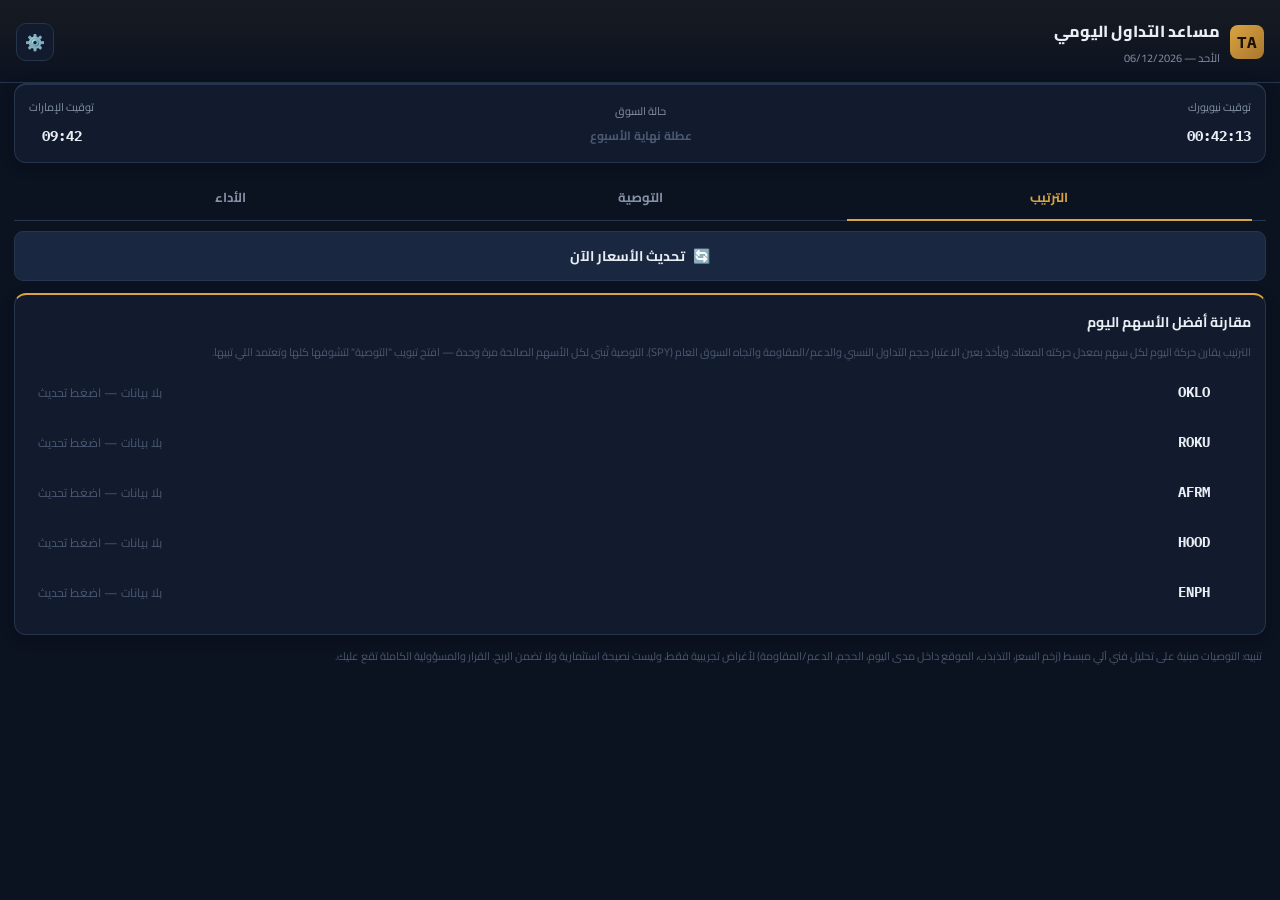
==== index.html @ c10551a5 "Rename index-1.html to index.html" ====
<!DOCTYPE html>
<html lang="ar" dir="rtl">
<head>
<meta charset="UTF-8">
<meta name="viewport" content="width=device-width, initial-scale=1.0, maximum-scale=1.0">
<title>مساعد التداول اليومي</title>
<link rel="stylesheet" href="styles.css">
</head>
<body>

<header class="topbar">
  <div class="brand">
    <div class="brand-mark">TA</div>
    <div>
      <h1>مساعد التداول اليومي</h1>
      <div class="daylabel" id="dayLabel"></div>
    </div>
  </div>
  <button class="icon-btn" onclick="toggleSettings()">⚙️</button>
</header>

<div class="content">

  <div class="card statusstrip">
    <div class="stat">
      <div class="label">توقيت نيويورك</div>
      <div class="mono val" id="nyClock">--:--:--</div>
    </div>
    <div class="stat">
      <div class="label">حالة السوق</div>
      <div id="statusLabel" style="font-weight:700; font-size:12px;">--</div>
    </div>
    <div class="stat">
      <div class="label">توقيت الإمارات</div>
      <div class="mono val" id="dubaiClock">--:--</div>
    </div>
  </div>

  <div class="card" id="marketBadgeCard" style="display:none;">
    <div class="row">
      <div class="label">اتجاه السوق العام (SPY)</div>
      <div id="marketBadgeVal" class="mono" style="font-weight:700; font-size:13px;"></div>
    </div>
  </div>

  <div class="card" id="settingsPanel" style="display:none;">
    <div class="val" style="margin-bottom:8px;">مفتاح Finnhub API (مجاني)</div>
    <div class="flexgap" style="margin-bottom:12px;">
      <input id="apiKeyInput" placeholder="الصق المفتاح هنا" style="direction:ltr;">
      <button class="btn btn-green" style="width:80px;" onclick="saveApiKey()">حفظ</button>
    </div>
    <div class="disclaimer" style="margin-bottom:14px;">احصل على مفتاح مجاني من finnhub.io ثم الصقه هنا. يُحفظ على جهازك فقط (localStorage).</div>

    <div class="val" style="margin-bottom:8px;">قائمة المتابعة</div>
    <div id="watchlistChips" style="margin-bottom:8px;"></div>
    <div class="flexgap" style="margin-bottom:8px;">
      <input id="newSymbolInput" placeholder="رمز السهم مثل TSLA" style="direction:ltr;" onkeydown="if(event.key==='Enter')addSymbol()">
      <button class="btn btn-gold" style="width:50px;" onclick="addSymbol()">+</button>
    </div>
    <button class="btn btn-gold" style="font-size:12px; margin-bottom:16px;" onclick="addPresetSymbols()">+ إضافة أسهم عالية التذبذب (COIN, PLTR, SOFI, RIVN, MARA, SMCI, MSTR)</button>

    <div class="val" style="margin-bottom:8px;">طريقة حساب المخاطرة (الوقف/الأهداف)</div>
    <div class="flexgap" style="margin-bottom:8px;">
      <button id="riskModeAutoBtn" class="btn flex1" style="font-size:12px;" onclick="setRiskMode('auto')">تلقائي (من الدعم/المقاومة)</button>
      <button id="riskModeManualBtn" class="btn flex1" style="font-size:12px;" onclick="setRiskMode('manual')">يدوي (نسبة ثابتة)</button>
    </div>
    <div class="disclaimer" style="margin-bottom:8px;" id="riskModeExplain"></div>
    <div class="val" style="margin-bottom:8px;" id="riskPctLabel">أقصى نسبة مخاطرة للصفقة (%)</div>
    <div class="flexgap" style="margin-bottom:4px;">
      <input id="riskPctInput" type="number" step="0.1" min="0.3" max="10" style="direction:ltr;">
      <button class="btn btn-green" style="width:80px;" onclick="saveRiskPct()">حفظ</button>
    </div>
    <div class="disclaimer">في الوضع التلقائي: تُستخدم هذي النسبة فقط لو ما توفر دعم/مقاومة كافٍ للسهم. في الوضع اليدوي: هذي هي النسبة الثابتة المستخدمة دائمًا. الافتراضي 2%.</div>
  </div>

  <nav class="tabs">
    <button class="tab active" id="tabbtn-rank" onclick="switchTab('rank')">الترتيب</button>
    <button class="tab" id="tabbtn-rec" onclick="switchTab('rec')">التوصية</button>
    <button class="tab" id="tabbtn-perf" onclick="switchTab('perf')">الأداء</button>
  </nav>

  <section class="tabpanel" id="tab-rank">
    <button class="btn btn-gold flexgap" style="justify-content:center; align-items:center; gap:8px; margin-bottom:12px;" onclick="fetchQuotes()" id="refreshBtn">
      <span id="refreshIcon">🔄</span> <span id="refreshText">تحديث الأسعار الآن</span>
    </button>

    <div id="errorBox" class="card" style="display:none; border-color:var(--bear); background:#2A1414; font-size:12px;"></div>
    <div id="openingBox" class="card" style="display:none; border-color:var(--gold); font-size:12px;">
      أول 15 دقيقة من التداول جارية — ينتظر النظام انتهاءها لالتقاط سعر مرجعي دقيق قبل إصدار أي توصية.
    </div>

    <div class="card accent">
      <div class="val" style="margin-bottom:8px;">مقارنة أفضل الأسهم اليوم</div>
      <div class="disclaimer" style="margin-bottom:8px;">الترتيب يقارن حركة اليوم لكل سهم بمعدل حركته المعتاد، ويأخذ بعين الاعتبار حجم التداول النسبي والدعم/المقاومة واتجاه السوق العام (SPY). التوصية تُبنى لكل الأسهم الصالحة مرة وحدة — افتح تبويب "التوصية" لتشوفها كلها وتعتمد اللي تبيها.</div>
      <div id="rankingList"></div>
    </div>
  </section>

  <section class="tabpanel" id="tab-rec" hidden>
    <div class="card accent" id="recCard" style="display:none;"></div>
  </section>

  <section class="tabpanel" id="tab-perf" hidden>
    <div class="card">
      <div class="row" style="margin-bottom:6px;">
        <div class="val">دقة التوصيات (آخر 14 يوم)</div>
        <div class="mono" id="weekRate" style="color:var(--gold); font-size:12px; font-weight:700;"></div>
      </div>
      <div id="chartArea"></div>
      <div id="historyLog" style="margin-top:10px;"></div>
    </div>
  </section>

  <div class="disclaimer" style="padding:0 4px;">
    تنبيه: التوصيات مبنية على تحليل فني آلي مبسط (زخم السعر، التذبذب، الموقع داخل مدى اليوم، الحجم، الدعم/المقاومة) لأغراض تجريبية فقط، وليست نصيحة استثمارية ولا تضمن الربح. القرار والمسؤولية الكاملة تقع عليك.
  </div>

</div>

<script src="app.js"></script>
</body>
</html>
---- styles.css ----
@import url('https://fonts.googleapis.com/css2?family=Cairo:wght@500;700;800;900&family=IBM+Plex+Mono:wght@400;500;600;700&display=swap');

:root{
  --bg:#0B1220;
  --panel:#121B2E;
  --panelAlt:#1A2740;
  --border:#26344D;
  --gold:#D9A441;
  --bull:#2FBF8F;
  --bear:#E5484D;
  --text:#E9EEF5;
  --dim:#8592A6;
  --dimmer:#4B5871;
}
*{box-sizing:border-box;}
html,body{margin:0; background:var(--bg); color:var(--text); font-family:'Cairo',sans-serif;}
body{padding:0 0 40px;}
.mono{font-family:'IBM Plex Mono',monospace; direction:ltr; display:inline-block;}

/* ---------- Header ---------- */
.topbar{
  display:flex; align-items:center; justify-content:space-between;
  padding:16px 16px 14px; border-bottom:1px solid var(--border);
  background:linear-gradient(180deg, rgba(217,164,65,0.06), transparent);
}
.brand{display:flex; align-items:center; gap:10px;}
.brand-mark{
  width:34px; height:34px; border-radius:8px; flex-shrink:0;
  background:linear-gradient(135deg, var(--gold), #A9762F);
  display:flex; align-items:center; justify-content:center;
  font-weight:900; color:#1a1204; font-size:16px; font-family:'IBM Plex Mono',monospace;
}
.brand h1{font-size:16px; margin:0; font-weight:800; letter-spacing:0.2px;}
.daylabel{color:var(--dim); font-size:11px; margin-top:2px;}
.icon-btn{
  background:var(--panel); border:1px solid var(--border); border-radius:10px;
  width:38px; height:38px; font-size:16px; cursor:pointer; color:var(--text);
}

.content{padding:0 14px;}

/* ---------- Cards ---------- */
.card{
  background:var(--panel); border:1px solid var(--border); border-radius:12px;
  padding:14px; margin-bottom:12px; border-top:2px solid var(--border);
  box-shadow:0 4px 14px rgba(0,0,0,0.22);
}
.card.accent{border-top-color:var(--gold);}
.row{display:flex; align-items:center; justify-content:space-between;}
.label{color:var(--dim); font-size:11px;}
.val{font-weight:700; font-size:14px;}
.disclaimer{color:var(--dimmer); font-size:11px; line-height:1.7;}

/* ---------- Pills ---------- */
.pill{
  display:inline-block; padding:3px 10px; border-radius:999px; font-size:11px; font-weight:700;
  border:1px solid var(--border); background:var(--panelAlt); font-family:'IBM Plex Mono',monospace;
}
.pill.gold{color:var(--gold); border-color:var(--gold);}

/* ---------- Recommendation compact cards ---------- */
.reccompact{
  background:var(--panelAlt); border-radius:10px; padding:12px; margin-bottom:10px;
  border:1px solid var(--border);
}
.reccompact-grid{
  display:grid; grid-template-columns:repeat(2, 1fr); gap:6px 12px; font-size:12px;
}
.reccompact-grid > div{display:flex; justify-content:space-between; gap:6px;}
.reccompact-grid b{font-weight:700;}

/* ---------- Status strip ---------- */
.statusstrip{display:flex; align-items:center; justify-content:space-between; padding:12px 14px;}
.statusstrip .stat{text-align:center;}
.statusstrip .stat .label{margin-bottom:3px;}

/* ---------- Tabs ---------- */
.tabs{
  display:flex; gap:4px; padding:0 14px; margin-bottom:10px;
  border-bottom:1px solid var(--border);
}
.tab{
  flex:1; background:none; border:none; color:var(--dim); font-family:'Cairo',sans-serif;
  font-weight:700; font-size:13px; padding:10px 4px; cursor:pointer;
  border-bottom:2px solid transparent; margin-bottom:-1px;
}
.tab.active{color:var(--gold); border-bottom-color:var(--gold);}
.tabpanel{display:block;}
.tabpanel[hidden]{display:none;}

/* ---------- Buttons ---------- */
.btn{border:none; border-radius:9px; padding:11px; font-family:'Cairo',sans-serif; font-weight:700; font-size:14px; cursor:pointer; width:100%; transition:transform 0.08s ease;}
.btn:active:not(:disabled){transform:scale(0.97);}
.btn-gold{background:var(--panelAlt); border:1px solid var(--border); color:var(--text);}
.btn-green{background:var(--bull); color:#06231b;}
.btn-red{background:var(--bear); color:#2a0d0e;}
.btn-gray{background:var(--dimmer); color:#fff;}
.btn:disabled{opacity:0.5; cursor:not-allowed;}
input{background:var(--panelAlt); border:1px solid var(--border); color:var(--text); border-radius:8px; padding:8px; font-size:12px; width:100%;}
.chip{display:inline-flex; align-items:center; gap:6px; background:var(--panelAlt); border:1px solid var(--border); border-radius:8px; padding:4px 8px; font-size:12px; margin:2px;}
.chip button{background:none; border:none; color:var(--bear); cursor:pointer; font-weight:bold;}
.flexgap{display:flex; gap:8px;}
.flex1{flex:1;}
.spin{animation:spin 1s linear infinite;}
@keyframes spin{from{transform:rotate(0deg);}to{transform:rotate(360deg);}}

/* ---------- Ranking rows ---------- */
.rank-row{
  display:flex; align-items:center; justify-content:space-between; padding:10px 8px;
  border-radius:8px; margin-bottom:5px; transition:transform 0.08s ease;
}
.rank-row:active{transform:scale(0.98);}
.bar-bg{width:56px; height:5px; background:var(--border); border-radius:3px; overflow:hidden;}
.bar-fill{height:100%; background:var(--gold);}

/* ---------- Info boxes / grids ---------- */
.grid2{display:grid; grid-template-columns:1fr 1fr; gap:8px;}
.box{background:var(--panelAlt); border-radius:8px; padding:8px;}

/* ---------- Price ladder (signature element) ---------- */
.ladder{position:relative; height:96px; margin:18px 4px 26px;}
.ladder-track{position:absolute; top:45px; left:0; right:0; height:5px; border-radius:3px;}
.ladder-marker{position:absolute; top:0; bottom:0; width:1px;}
.ladder-line{position:absolute; left:50%; width:2px; transform:translateX(-50%); border-radius:1px;}
.row-above .ladder-line{top:20px; height:25px;}
.row-below .ladder-line{top:50px; height:14px;}
.ladder-tag{position:absolute; left:50%; transform:translateX(-50%); font-size:9px; font-weight:800; white-space:nowrap; text-align:center; line-height:1.4; font-family:'Cairo',sans-serif;}
.row-above .ladder-tag{top:0;}
.row-below .ladder-tag{top:66px;}
.ladder-tagval{display:block; font-size:8px; color:var(--dim); font-family:'IBM Plex Mono',monospace; font-weight:500;}
.ladder-current{position:absolute; top:40px; width:12px; height:12px; border-radius:50%; background:var(--gold); transform:translateX(-50%); box-shadow:0 0 0 4px rgba(217,164,65,0.22); border:2px solid var(--bg);}

/* ---------- Performance chart ---------- */
.chart{display:flex; align-items:flex-end; gap:4px; height:130px; padding-top:10px;}
.chartcol{flex:1; display:flex; flex-direction:column; align-items:center; justify-content:flex-end; height:100%;}
.chartbar{width:100%; border-radius:3px 3px 0 0; min-height:4px;}
.chartlabel{color:var(--dim); font-size:9px; margin-top:4px; font-family:'IBM Plex Mono',monospace;}

@media (max-width: 360px){
  .tab{font-size:12px;}
}
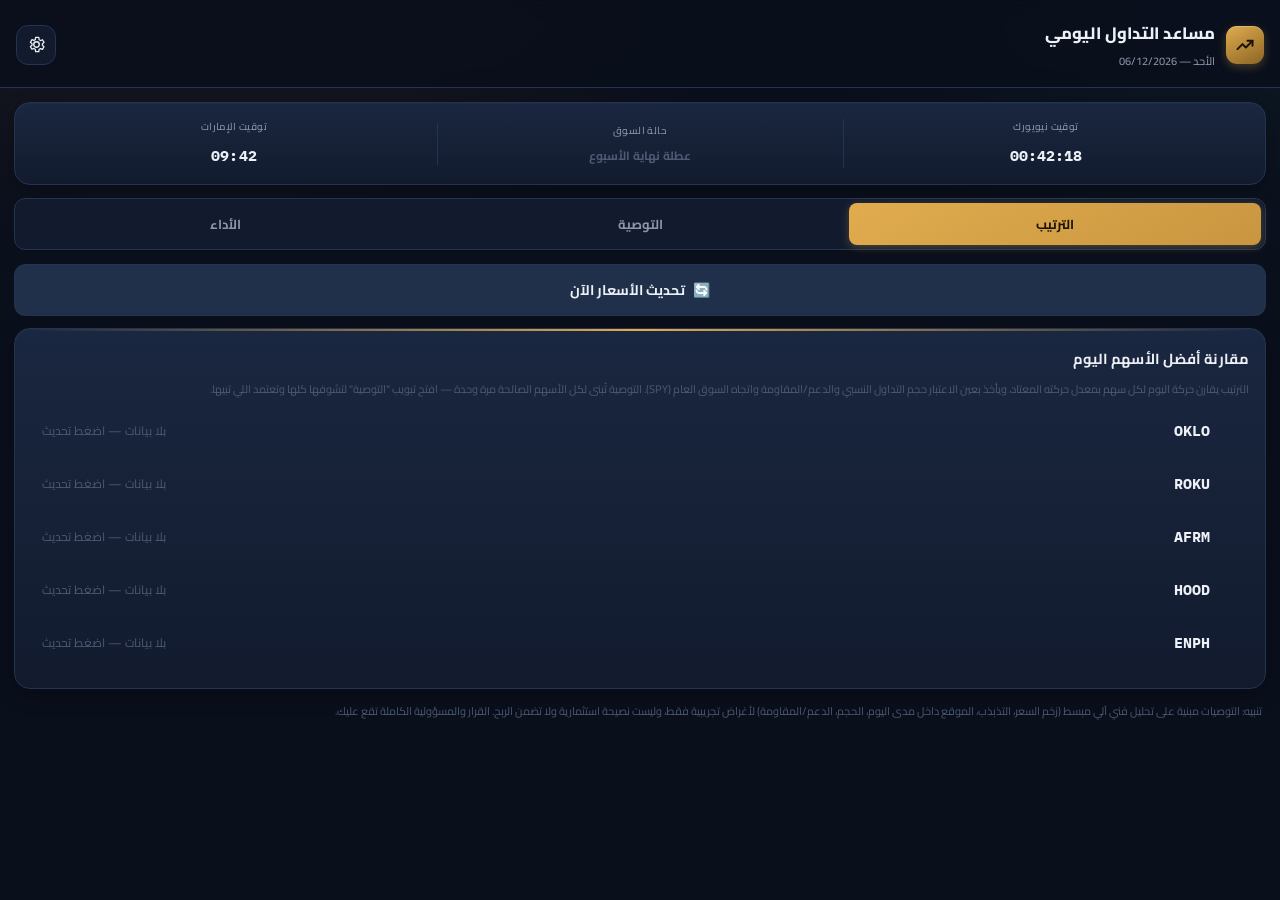
==== commit b5373323: "Add files via upload" ====
--- a/index.html
+++ b/index.html
@@ -10,13 +10,23 @@
 
 <header class="topbar">
   <div class="brand">
-    <div class="brand-mark">TA</div>
+    <div class="brand-mark">
+      <svg viewBox="0 0 24 24" fill="none" xmlns="http://www.w3.org/2000/svg">
+        <path d="M3 17L9 11L13 15L21 7" stroke="#1a1204" stroke-width="2.4" stroke-linecap="round" stroke-linejoin="round"/>
+        <path d="M15 7H21V13" stroke="#1a1204" stroke-width="2.4" stroke-linecap="round" stroke-linejoin="round"/>
+      </svg>
+    </div>
     <div>
       <h1>مساعد التداول اليومي</h1>
       <div class="daylabel" id="dayLabel"></div>
     </div>
   </div>
-  <button class="icon-btn" onclick="toggleSettings()">⚙️</button>
+  <button class="icon-btn" onclick="toggleSettings()" aria-label="الإعدادات">
+    <svg viewBox="0 0 24 24" fill="none" xmlns="http://www.w3.org/2000/svg">
+      <path d="M12 15.5A3.5 3.5 0 1 0 12 8.5a3.5 3.5 0 0 0 0 7Z" stroke="currentColor" stroke-width="1.8"/>
+      <path d="M19.4 13a7.97 7.97 0 0 0 0-2l2.1-1.6-2-3.4-2.5 1a8 8 0 0 0-1.7-1L14.9 3h-4l-.4 2.9a8 8 0 0 0-1.7 1l-2.5-1-2 3.4L6.4 11a7.97 7.97 0 0 0 0 2l-2.1 1.6 2 3.4 2.5-1a8 8 0 0 0 1.7 1l.4 3h4l.4-2.9a8 8 0 0 0 1.7-1l2.5 1 2-3.4-2.1-1.7Z" stroke="currentColor" stroke-width="1.6" stroke-linejoin="round"/>
+    </svg>
+  </button>
 </header>
 
 <div class="content">
@@ -80,6 +90,8 @@
   </nav>
 
   <section class="tabpanel" id="tab-rank">
+    <div class="card hero" id="heroCard" style="display:none;"></div>
+
     <button class="btn btn-gold flexgap" style="justify-content:center; align-items:center; gap:8px; margin-bottom:12px;" onclick="fetchQuotes()" id="refreshBtn">
       <span id="refreshIcon">🔄</span> <span id="refreshText">تحديث الأسعار الآن</span>
     </button>
--- a/styles.css
+++ b/styles.css
@@ -1,141 +1,215 @@
-@import url('https://fonts.googleapis.com/css2?family=Cairo:wght@500;700;800;900&family=IBM+Plex+Mono:wght@400;500;600;700&display=swap');
+@import url('https://fonts.googleapis.com/css2?family=Cairo:wght@400;500;600;700;800;900&family=IBM+Plex+Mono:wght@400;500;600;700&display=swap');
 
 :root{
-  --bg:#0B1220;
+  --bg:#0A0F1C;
   --panel:#121B2E;
   --panelAlt:#1A2740;
-  --border:#26344D;
-  --gold:#D9A441;
+  --panelAlt2:#20304A;
+  --border:#243350;
+  --gold:#E0AC4E;
+  --gold-soft:#C99640;
   --bull:#2FBF8F;
+  --bull-soft:rgba(47,191,143,0.12);
   --bear:#E5484D;
-  --text:#E9EEF5;
-  --dim:#8592A6;
-  --dimmer:#4B5871;
+  --bear-soft:rgba(229,72,77,0.12);
+  --text:#EDF1F7;
+  --dim:#8A96AC;
+  --dimmer:#4E5A75;
+  --radius-lg:16px;
+  --radius-md:11px;
+  --radius-sm:8px;
 }
 *{box-sizing:border-box;}
-html,body{margin:0; background:var(--bg); color:var(--text); font-family:'Cairo',sans-serif;}
-body{padding:0 0 40px;}
-.mono{font-family:'IBM Plex Mono',monospace; direction:ltr; display:inline-block;}
+html,body{margin:0; background:var(--bg); color:var(--text); font-family:'Cairo',sans-serif; -webkit-tap-highlight-color:transparent;}
+body{
+  padding:0 0 48px;
+  background:
+    radial-gradient(600px 300px at 15% -5%, rgba(224,172,78,0.08), transparent),
+    radial-gradient(500px 260px at 100% 0%, rgba(47,191,143,0.06), transparent),
+    var(--bg);
+  background-attachment:fixed;
+}
+.mono{font-family:'IBM Plex Mono',monospace; direction:ltr; display:inline-block; letter-spacing:0.2px;}
+::selection{background:rgba(224,172,78,0.3);}
 
 /* ---------- Header ---------- */
 .topbar{
   display:flex; align-items:center; justify-content:space-between;
-  padding:16px 16px 14px; border-bottom:1px solid var(--border);
-  background:linear-gradient(180deg, rgba(217,164,65,0.06), transparent);
-}
-.brand{display:flex; align-items:center; gap:10px;}
+  padding:18px 16px 16px; border-bottom:1px solid var(--border);
+  position:sticky; top:0; z-index:20;
+  background:rgba(10,15,28,0.85); backdrop-filter:blur(10px);
+}
+.brand{display:flex; align-items:center; gap:11px;}
 .brand-mark{
-  width:34px; height:34px; border-radius:8px; flex-shrink:0;
-  background:linear-gradient(135deg, var(--gold), #A9762F);
+  width:38px; height:38px; border-radius:11px; flex-shrink:0;
+  background:linear-gradient(150deg, var(--gold) 0%, #8C6524 100%);
   display:flex; align-items:center; justify-content:center;
-  font-weight:900; color:#1a1204; font-size:16px; font-family:'IBM Plex Mono',monospace;
-}
-.brand h1{font-size:16px; margin:0; font-weight:800; letter-spacing:0.2px;}
-.daylabel{color:var(--dim); font-size:11px; margin-top:2px;}
+  box-shadow:0 3px 10px rgba(224,172,78,0.28), inset 0 1px 0 rgba(255,255,255,0.25);
+}
+.brand-mark svg{width:20px; height:20px;}
+.brand h1{font-size:16.5px; margin:0; font-weight:800; letter-spacing:0.1px;}
+.daylabel{color:var(--dim); font-size:11px; margin-top:3px; font-weight:500;}
 .icon-btn{
-  background:var(--panel); border:1px solid var(--border); border-radius:10px;
-  width:38px; height:38px; font-size:16px; cursor:pointer; color:var(--text);
-}
-
-.content{padding:0 14px;}
+  background:var(--panel); border:1px solid var(--border); border-radius:12px;
+  width:40px; height:40px; font-size:16px; cursor:pointer; color:var(--text);
+  display:flex; align-items:center; justify-content:center;
+  transition:transform 0.1s ease, border-color 0.15s ease;
+}
+.icon-btn:active{transform:scale(0.93);}
+.icon-btn svg{width:19px; height:19px;}
+
+.content{padding:14px 14px 0;}
 
 /* ---------- Cards ---------- */
 .card{
-  background:var(--panel); border:1px solid var(--border); border-radius:12px;
-  padding:14px; margin-bottom:12px; border-top:2px solid var(--border);
-  box-shadow:0 4px 14px rgba(0,0,0,0.22);
-}
-.card.accent{border-top-color:var(--gold);}
+  background:linear-gradient(180deg, var(--panelAlt) 0%, var(--panel) 100%);
+  border:1px solid var(--border); border-radius:var(--radius-lg);
+  padding:16px; margin-bottom:13px;
+  box-shadow:0 6px 20px rgba(0,0,0,0.28), inset 0 1px 0 rgba(255,255,255,0.02);
+}
+.card.accent{position:relative;}
+.card.accent::before{
+  content:''; position:absolute; top:0; left:16px; right:16px; height:2px;
+  background:linear-gradient(90deg, transparent, var(--gold), transparent);
+  border-radius:2px;
+}
 .row{display:flex; align-items:center; justify-content:space-between;}
-.label{color:var(--dim); font-size:11px;}
-.val{font-weight:700; font-size:14px;}
-.disclaimer{color:var(--dimmer); font-size:11px; line-height:1.7;}
-
-/* ---------- Pills ---------- */
+.label{color:var(--dim); font-size:11px; font-weight:500;}
+.val{font-weight:700; font-size:14.5px; letter-spacing:0.1px;}
+.disclaimer{color:var(--dimmer); font-size:11px; line-height:1.75;}
+
+/* ---------- Hero (top pick summary) ---------- */
+.hero{
+  display:flex; align-items:center; justify-content:space-between; gap:12px;
+  background:linear-gradient(135deg, rgba(224,172,78,0.10), rgba(224,172,78,0.02));
+  border:1px solid rgba(224,172,78,0.35);
+}
+.hero-left{display:flex; flex-direction:column; gap:4px;}
+.hero-eyebrow{color:var(--gold); font-size:10.5px; font-weight:800; letter-spacing:0.6px;}
+.hero-symbol{font-size:26px; font-weight:900; font-family:'IBM Plex Mono',monospace; direction:ltr;}
+.hero-sub{color:var(--dim); font-size:11.5px; font-family:'IBM Plex Mono',monospace; direction:ltr;}
+.hero-ring{
+  width:64px; height:64px; border-radius:50%; flex-shrink:0;
+  display:flex; align-items:center; justify-content:center; position:relative;
+}
+.hero-ring::before{
+  content:''; position:absolute; inset:0; border-radius:50%;
+  background:conic-gradient(var(--gold) calc(var(--pct,50) * 1%), var(--border) 0);
+  -webkit-mask:radial-gradient(farthest-side, transparent calc(100% - 7px), #000 calc(100% - 7px));
+  mask:radial-gradient(farthest-side, transparent calc(100% - 7px), #000 calc(100% - 7px));
+}
+.hero-ring-val{font-family:'IBM Plex Mono',monospace; font-weight:700; font-size:14px; z-index:1;}
+
+/* ---------- Pills / badges ---------- */
 .pill{
-  display:inline-block; padding:3px 10px; border-radius:999px; font-size:11px; font-weight:700;
-  border:1px solid var(--border); background:var(--panelAlt); font-family:'IBM Plex Mono',monospace;
-}
-.pill.gold{color:var(--gold); border-color:var(--gold);}
+  display:inline-flex; align-items:center; gap:4px; padding:4px 11px; border-radius:999px;
+  font-size:11px; font-weight:700; border:1px solid var(--border); background:var(--panelAlt2);
+  font-family:'IBM Plex Mono',monospace;
+}
+.pill.gold{color:var(--gold); border-color:rgba(224,172,78,0.45); background:rgba(224,172,78,0.10);}
+.pill.bull{color:var(--bull); border-color:rgba(47,191,143,0.4); background:var(--bull-soft);}
+.pill.bear{color:var(--bear); border-color:rgba(229,72,77,0.4); background:var(--bear-soft);}
 
 /* ---------- Recommendation compact cards ---------- */
 .reccompact{
-  background:var(--panelAlt); border-radius:10px; padding:12px; margin-bottom:10px;
-  border:1px solid var(--border);
+  background:var(--panelAlt); border-radius:var(--radius-md); padding:13px; margin-bottom:11px;
+  border:1px solid var(--border); box-shadow:0 3px 10px rgba(0,0,0,0.18);
+  transition:border-color 0.15s ease;
 }
 .reccompact-grid{
-  display:grid; grid-template-columns:repeat(2, 1fr); gap:6px 12px; font-size:12px;
-}
-.reccompact-grid > div{display:flex; justify-content:space-between; gap:6px;}
+  display:grid; grid-template-columns:repeat(2, 1fr); gap:7px 12px; font-size:12.5px;
+}
+.reccompact-grid > div{
+  display:flex; justify-content:space-between; gap:6px;
+  background:rgba(255,255,255,0.02); border-radius:7px; padding:6px 9px;
+}
 .reccompact-grid b{font-weight:700;}
 
 /* ---------- Status strip ---------- */
-.statusstrip{display:flex; align-items:center; justify-content:space-between; padding:12px 14px;}
-.statusstrip .stat{text-align:center;}
-.statusstrip .stat .label{margin-bottom:3px;}
-
-/* ---------- Tabs ---------- */
+.statusstrip{display:flex; align-items:center; padding:14px 16px;}
+.statusstrip .stat{text-align:center; flex:1; position:relative;}
+.statusstrip .stat:not(:last-child)::after{
+  content:''; position:absolute; top:2px; bottom:2px; left:0; width:1px; background:var(--border);
+}
+.statusstrip .stat .label{margin-bottom:4px; text-transform:uppercase; font-size:10px; letter-spacing:0.4px;}
+
+/* ---------- Tabs (segmented control) ---------- */
 .tabs{
-  display:flex; gap:4px; padding:0 14px; margin-bottom:10px;
-  border-bottom:1px solid var(--border);
+  display:flex; gap:3px; margin:4px 0 14px; padding:4px;
+  background:var(--panel); border:1px solid var(--border); border-radius:var(--radius-md);
 }
 .tab{
   flex:1; background:none; border:none; color:var(--dim); font-family:'Cairo',sans-serif;
-  font-weight:700; font-size:13px; padding:10px 4px; cursor:pointer;
-  border-bottom:2px solid transparent; margin-bottom:-1px;
-}
-.tab.active{color:var(--gold); border-bottom-color:var(--gold);}
+  font-weight:700; font-size:13px; padding:9px 4px; cursor:pointer; border-radius:8px;
+  transition:background 0.15s ease, color 0.15s ease;
+}
+.tab.active{color:#1a1204; background:linear-gradient(150deg, var(--gold), var(--gold-soft)); box-shadow:0 2px 8px rgba(224,172,78,0.3);}
 .tabpanel{display:block;}
 .tabpanel[hidden]{display:none;}
 
 /* ---------- Buttons ---------- */
-.btn{border:none; border-radius:9px; padding:11px; font-family:'Cairo',sans-serif; font-weight:700; font-size:14px; cursor:pointer; width:100%; transition:transform 0.08s ease;}
-.btn:active:not(:disabled){transform:scale(0.97);}
-.btn-gold{background:var(--panelAlt); border:1px solid var(--border); color:var(--text);}
-.btn-green{background:var(--bull); color:#06231b;}
-.btn-red{background:var(--bear); color:#2a0d0e;}
+.btn{
+  border:none; border-radius:var(--radius-md); padding:12px; font-family:'Cairo',sans-serif;
+  font-weight:700; font-size:14px; cursor:pointer; width:100%; transition:transform 0.08s ease, filter 0.1s ease;
+}
+.btn:active:not(:disabled){transform:scale(0.97); filter:brightness(0.95);}
+.btn-gold{background:var(--panelAlt2); border:1px solid var(--border); color:var(--text);}
+.btn-green{background:linear-gradient(150deg, #38D6A2, #1F9A72); color:#052A1F; box-shadow:0 3px 10px rgba(47,191,143,0.25);}
+.btn-red{background:linear-gradient(150deg, #F1666B, #C93338); color:#360C0E; box-shadow:0 3px 10px rgba(229,72,77,0.22);}
 .btn-gray{background:var(--dimmer); color:#fff;}
-.btn:disabled{opacity:0.5; cursor:not-allowed;}
-input{background:var(--panelAlt); border:1px solid var(--border); color:var(--text); border-radius:8px; padding:8px; font-size:12px; width:100%;}
-.chip{display:inline-flex; align-items:center; gap:6px; background:var(--panelAlt); border:1px solid var(--border); border-radius:8px; padding:4px 8px; font-size:12px; margin:2px;}
-.chip button{background:none; border:none; color:var(--bear); cursor:pointer; font-weight:bold;}
+.btn:disabled{opacity:0.45; cursor:not-allowed; filter:none;}
+input{
+  background:var(--panelAlt2); border:1px solid var(--border); color:var(--text);
+  border-radius:var(--radius-sm); padding:9px 10px; font-size:12.5px; width:100%;
+}
+input:focus{outline:none; border-color:var(--gold);}
+.chip{
+  display:inline-flex; align-items:center; gap:6px; background:var(--panelAlt2);
+  border:1px solid var(--border); border-radius:999px; padding:5px 10px; font-size:12px; margin:2px;
+}
+.chip button{background:none; border:none; color:var(--bear); cursor:pointer; font-weight:bold; font-size:13px;}
 .flexgap{display:flex; gap:8px;}
 .flex1{flex:1;}
-.spin{animation:spin 1s linear infinite;}
+.spin{animation:spin 1s linear infinite; display:inline-block;}
 @keyframes spin{from{transform:rotate(0deg);}to{transform:rotate(360deg);}}
 
 /* ---------- Ranking rows ---------- */
 .rank-row{
-  display:flex; align-items:center; justify-content:space-between; padding:10px 8px;
-  border-radius:8px; margin-bottom:5px; transition:transform 0.08s ease;
+  display:flex; align-items:center; justify-content:space-between; padding:11px 10px;
+  border-radius:var(--radius-sm); margin-bottom:6px; transition:transform 0.08s ease, background 0.15s ease;
 }
 .rank-row:active{transform:scale(0.98);}
-.bar-bg{width:56px; height:5px; background:var(--border); border-radius:3px; overflow:hidden;}
-.bar-fill{height:100%; background:var(--gold);}
+.bar-bg{width:54px; height:5px; background:var(--border); border-radius:3px; overflow:hidden;}
+.bar-fill{height:100%; background:linear-gradient(90deg, var(--gold-soft), var(--gold)); border-radius:3px;}
 
 /* ---------- Info boxes / grids ---------- */
-.grid2{display:grid; grid-template-columns:1fr 1fr; gap:8px;}
-.box{background:var(--panelAlt); border-radius:8px; padding:8px;}
+.grid2{display:grid; grid-template-columns:1fr 1fr; gap:9px;}
+.box{background:var(--panelAlt2); border-radius:var(--radius-sm); padding:9px 10px; border:1px solid rgba(255,255,255,0.03);}
 
 /* ---------- Price ladder (signature element) ---------- */
-.ladder{position:relative; height:96px; margin:18px 4px 26px;}
-.ladder-track{position:absolute; top:45px; left:0; right:0; height:5px; border-radius:3px;}
+.ladder{position:relative; height:98px; margin:20px 4px 28px;}
+.ladder-track{position:absolute; top:46px; left:0; right:0; height:6px; border-radius:4px; box-shadow:0 1px 3px rgba(0,0,0,0.3);}
 .ladder-marker{position:absolute; top:0; bottom:0; width:1px;}
 .ladder-line{position:absolute; left:50%; width:2px; transform:translateX(-50%); border-radius:1px;}
-.row-above .ladder-line{top:20px; height:25px;}
-.row-below .ladder-line{top:50px; height:14px;}
-.ladder-tag{position:absolute; left:50%; transform:translateX(-50%); font-size:9px; font-weight:800; white-space:nowrap; text-align:center; line-height:1.4; font-family:'Cairo',sans-serif;}
+.row-above .ladder-line{top:20px; height:26px;}
+.row-below .ladder-line{top:52px; height:14px;}
+.ladder-tag{position:absolute; left:50%; transform:translateX(-50%); font-size:9.5px; font-weight:800; white-space:nowrap; text-align:center; line-height:1.4; font-family:'Cairo',sans-serif;}
 .row-above .ladder-tag{top:0;}
-.row-below .ladder-tag{top:66px;}
-.ladder-tagval{display:block; font-size:8px; color:var(--dim); font-family:'IBM Plex Mono',monospace; font-weight:500;}
-.ladder-current{position:absolute; top:40px; width:12px; height:12px; border-radius:50%; background:var(--gold); transform:translateX(-50%); box-shadow:0 0 0 4px rgba(217,164,65,0.22); border:2px solid var(--bg);}
+.row-below .ladder-tag{top:68px;}
+.ladder-tagval{display:block; font-size:8.5px; color:var(--dim); font-family:'IBM Plex Mono',monospace; font-weight:500;}
+.ladder-current{
+  position:absolute; top:41px; width:13px; height:13px; border-radius:50%; background:var(--gold);
+  transform:translateX(-50%); box-shadow:0 0 0 5px rgba(224,172,78,0.2), 0 2px 6px rgba(0,0,0,0.4);
+  border:2px solid var(--bg);
+}
 
 /* ---------- Performance chart ---------- */
-.chart{display:flex; align-items:flex-end; gap:4px; height:130px; padding-top:10px;}
+.chart{display:flex; align-items:flex-end; gap:5px; height:132px; padding-top:10px;}
 .chartcol{flex:1; display:flex; flex-direction:column; align-items:center; justify-content:flex-end; height:100%;}
-.chartbar{width:100%; border-radius:3px 3px 0 0; min-height:4px;}
-.chartlabel{color:var(--dim); font-size:9px; margin-top:4px; font-family:'IBM Plex Mono',monospace;}
+.chartbar{width:100%; border-radius:4px 4px 2px 2px; min-height:4px;}
+.chartlabel{color:var(--dim); font-size:9px; margin-top:5px; font-family:'IBM Plex Mono',monospace;}
 
 @media (max-width: 360px){
   .tab{font-size:12px;}
-}
+  .hero-symbol{font-size:22px;}
+}
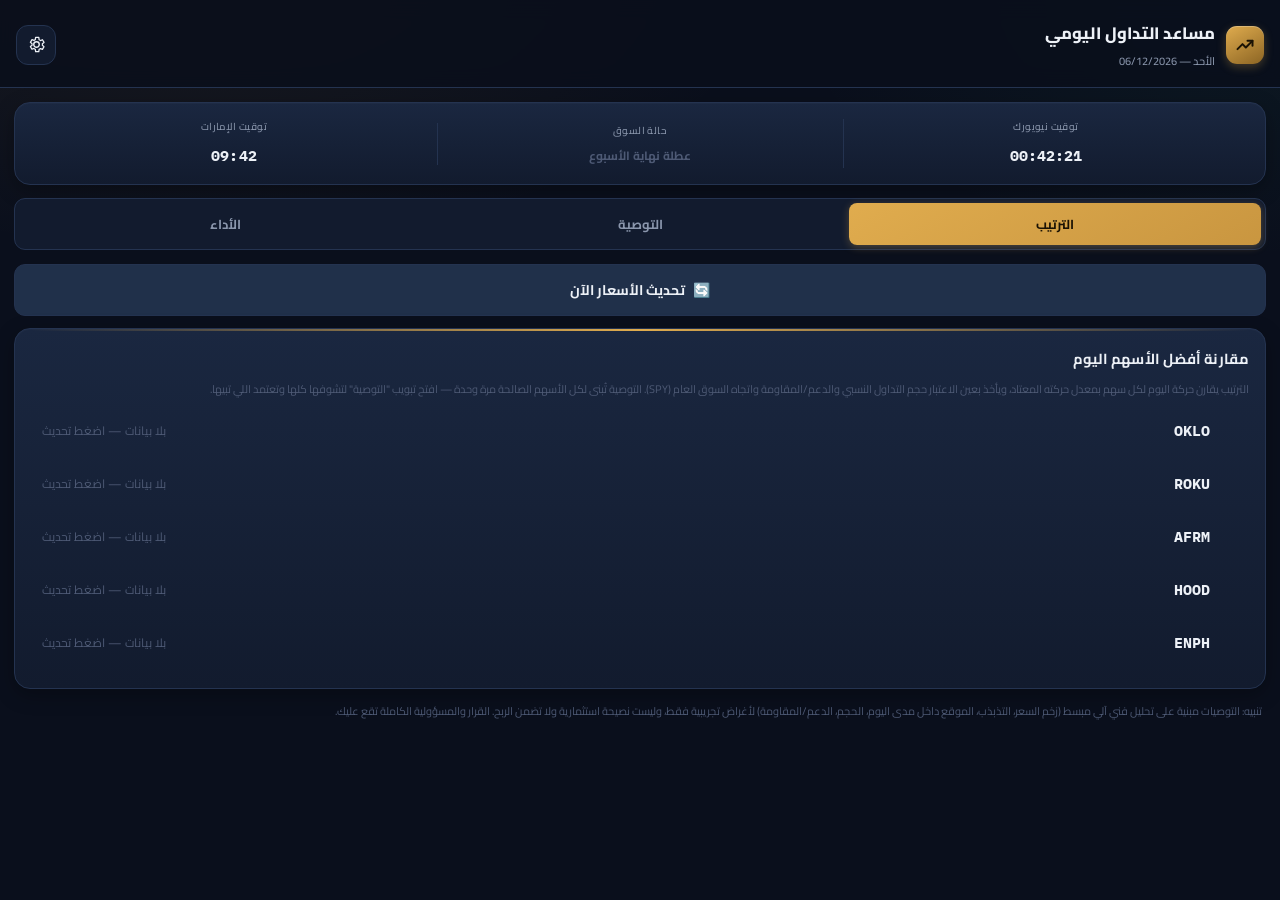
==== commit b103b280: "Add files via upload" ====
--- a/index.html
+++ b/index.html
@@ -113,6 +113,7 @@
   </section>
 
   <section class="tabpanel" id="tab-perf" hidden>
+    <div class="card" id="adaptiveCard"></div>
     <div class="card">
       <div class="row" style="margin-bottom:6px;">
         <div class="val">دقة التوصيات (آخر 14 يوم)</div>
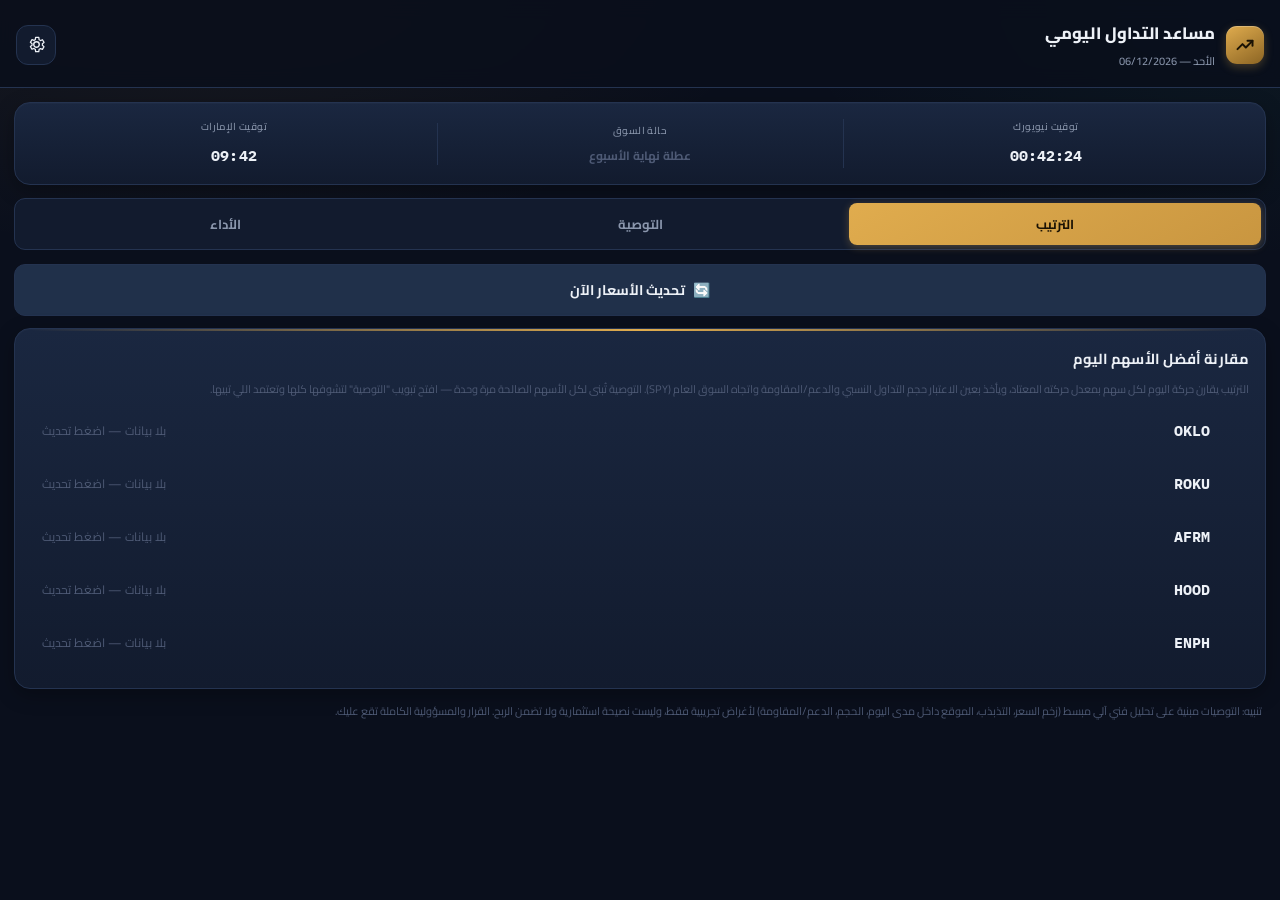
==== commit b7b2881b: "Add files via upload" ====
--- a/index.html
+++ b/index.html
@@ -80,7 +80,14 @@
       <input id="riskPctInput" type="number" step="0.1" min="0.3" max="10" style="direction:ltr;">
       <button class="btn btn-green" style="width:80px;" onclick="saveRiskPct()">حفظ</button>
     </div>
-    <div class="disclaimer">في الوضع التلقائي: تُستخدم هذي النسبة فقط لو ما توفر دعم/مقاومة كافٍ للسهم. في الوضع اليدوي: هذي هي النسبة الثابتة المستخدمة دائمًا. الافتراضي 2%.</div>
+    <div class="disclaimer" style="margin-bottom:16px;">في الوضع التلقائي: تُستخدم هذي النسبة فقط لو ما توفر دعم/مقاومة كافٍ للسهم. في الوضع اليدوي: هذي هي النسبة الثابتة المستخدمة دائمًا. الافتراضي 2%.</div>
+
+    <div class="val" style="margin-bottom:8px;">المبلغ المخاطر به لكل صفقة ($)</div>
+    <div class="flexgap" style="margin-bottom:4px;">
+      <input id="riskAmountInput" type="number" step="5" min="5" style="direction:ltr;">
+      <button class="btn btn-green" style="width:80px;" onclick="saveRiskAmount()">حفظ</button>
+    </div>
+    <div class="disclaimer">يُستخدم لحساب عدد الأسهم المقترح لكل توصية بحيث لا تخسر أكثر من هذا المبلغ لو ضرب الوقف. الافتراضي $100.</div>
   </div>
 
   <nav class="tabs">
